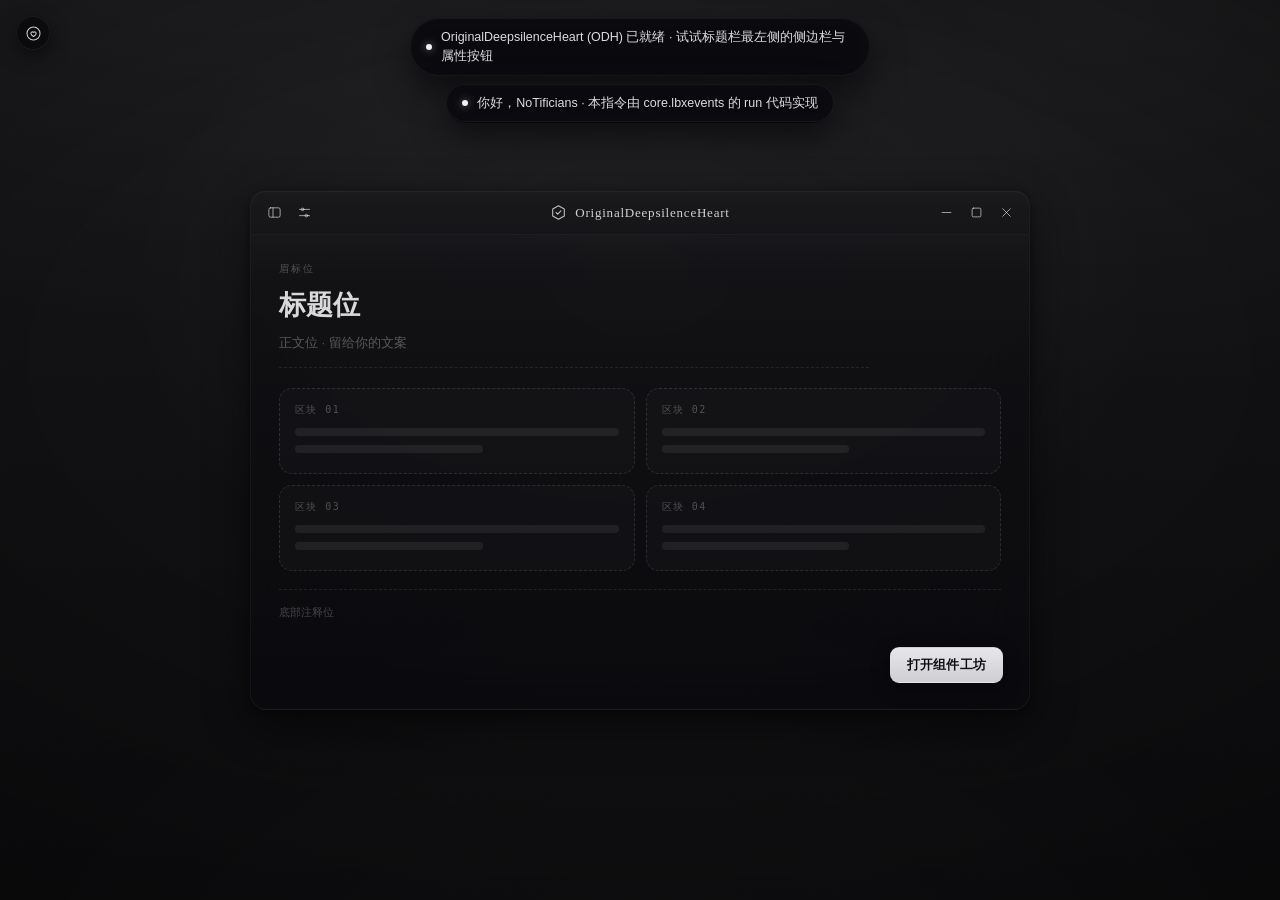
==== deepsilence/kernel/index.html @ 5e45b084 "feat: 新增 ODH 窗口引擎核心实现与基础配置文件 添加窗口引擎核心文件（index.html、engine.css、engine.js），包含启动器、桌面壁纸设置、日志面板、最小化停靠栏等桌面" ====
<!DOCTYPE html>
<html lang="zh-CN">
<head>
  <meta charset="UTF-8">
  <meta name="viewport" content="width=device-width, initial-scale=1, viewport-fit=cover">
  <title>OriginalDeepsilenceHeart (ODH) · 窗口引擎</title>
  <meta name="description" content="OriginalDeepsilenceHeart（ODH）窗口引擎：排版文件 + 指令事件文件 + 全局指令文件">
  <link rel="stylesheet" href="engine.css">
</head>
<body class="lb-desktop">

  <!-- 左上角启动器：圆形 logo 按钮 + 点击弹出的状态条 -->
  <div class="lb-launcher" id="lbLauncher">
    <button class="lb-launcher-btn" id="lbLauncherBtn" type="button" title="OriginalDeepsilenceHeart (ODH)" aria-label="OriginalDeepsilenceHeart (ODH)" aria-expanded="false">
      <svg viewBox="0 0 24 24" aria-hidden="true">
        <circle cx="12" cy="12" r="9.2"/>
        <path d="M12 16.3c-2.4-1.6-3.7-3-3.7-4.4a2.1 2.1 0 0 1 3.7-1.4 2.1 2.1 0 0 1 3.7 1.4c0 1.4-1.3 2.8-3.7 4.4z"/>
      </svg>
    </button>
    <div class="lb-launcher-bar" id="lbLauncherBar">
      <span class="lb-brand">ODH <em>OriginalDeepsilenceHeart</em></span>
      <span class="lb-status" id="lbStatus">启动中…</span>
      <button class="lb-logbtn" id="lbWallBtn" type="button">壁纸</button>
      <button class="lb-logbtn" id="lbLogBtn" type="button">日志</button>
    </div>
  </div>

  <div class="lb-wallpanel" id="lbWallPanel">
    <div class="lb-wallhead">Wallpaper · 桌面壁纸</div>
    <div class="lb-wallrow">
      <input class="lb-wallinput" id="lbWallInput" type="url" placeholder="图片链接，留空使用 Bing 每日壁纸">
      <button class="lb-wallgo" id="lbWallApply" type="button">应用</button>
    </div>
    <div class="lb-wallfoot">
      <span>默认使用 Bing 每日壁纸，留空则恢复</span>
      <button class="lb-wallreset" id="lbWallReset" type="button">恢复默认</button>
    </div>
  </div>

  <div class="lb-logpanel" id="lbLogPanel">
    <div class="lb-loghead">OriginalDeepsilenceHeart Log · 指令执行记录</div>
    <div class="lb-log-list" id="lbLogList"></div>
  </div>

  <div class="lb-dock" id="lbDock"></div>
  <div class="lb-toasts" id="lbToasts"></div>

  <!-- file:// 直开时的离线镜像（由三件套自动生成） -->
  <script src="mirror.js"></script>
  <!-- 引擎本体 -->
  <script src="engine.js"></script>
</body>
</html>
---- deepsilence/kernel/engine.css ----
/* ============================================================
   OriginalDeepsilenceHeart (ODH) · 窗口引擎
   仅负责“引擎”自身的骨架与皮肤，不含任何业务内容。
   窗口的尺寸 / 透明度 / 圆角 / 模糊 等全部由 CSS 变量驱动，
   便于排版文件与属性浮窗实时改写。
   ============================================================ */

:root {
  color-scheme: dark;
  --lb-opacity: 0.94;
  --lb-radius: 16px;
  --lb-blur: 20px;
  --lb-pad: 0px;
  --lb-line: rgba(255, 255, 255, 0.05);
  --lb-ink: rgba(255, 255, 255, 0.86);
  --lb-dim: rgba(255, 255, 255, 0.45);
  --lb-glass: rgba(10, 10, 14, 0.92);
  --lb-glass-soft: rgba(12, 12, 16, 0.85);
  --lb-noise: url("data:image/svg+xml,%3Csvg xmlns='http://www.w3.org/2000/svg' viewBox='0 0 256 256'%3E%3Cfilter id='n'%3E%3CfeTurbulence type='fractalNoise' baseFrequency='0.9' numOctaves='4' stitchTiles='stitch'/%3E%3C/filter%3E%3Crect width='100%25' height='100%25' filter='url(%23n)' opacity='0.08'/%3E%3C/svg%3E");
  --lb-mono: "JetBrains Mono", "SFMono-Regular", Consolas, "Liberation Mono", monospace;
}

* {
  box-sizing: border-box;
}

html,
body {
  height: 100%;
  margin: 0;
  padding: 0;
}

body.lb-desktop {
  overflow: hidden;
  background-color: #111;
  background-image:
    radial-gradient(760px 520px at 50% 32%, rgba(255, 255, 255, 0.06), transparent 68%),
    radial-gradient(1200px 780px at 18% -16%, rgba(255, 255, 255, 0.05), transparent 62%),
    radial-gradient(900px 640px at 86% 2%, rgba(255, 255, 255, 0.032), transparent 58%),
    radial-gradient(1100px 820px at 50% 120%, rgba(255, 255, 255, 0.025), transparent 62%),
    linear-gradient(180deg, #141416 0%, #101012 46%, #0c0c0e 100%);
  background-size: cover;
  background-position: center;
  background-repeat: no-repeat;
  transition: background-image 0.5s ease;
  color: var(--lb-ink);
  font-family: -apple-system, BlinkMacSystemFont, "Segoe UI", Roboto, "PingFang SC",
    "Hiragino Sans GB", "Microsoft YaHei", sans-serif;
  -webkit-font-smoothing: antialiased;
  -webkit-tap-highlight-color: transparent;
  user-select: none;
}

body.lb-desktop::before {
  content: "";
  position: fixed;
  inset: 0;
  pointer-events: none;
  background: radial-gradient(125% 95% at 50% 40%, transparent 38%, rgba(0, 0, 0, 0.55) 100%);
}

/* 有壁纸时加深四周，保证黑玻璃与文字的可读性 */
body.lb-desktop.lb-wall::before {
  background:
    radial-gradient(140% 100% at 50% 38%, rgba(0, 0, 0, 0.14) 0%, rgba(0, 0, 0, 0.44) 62%, rgba(0, 0, 0, 0.78) 100%);
}

body.lb-desktop::after {
  content: "";
  position: fixed;
  inset: 0;
  pointer-events: none;
  opacity: 0.6;
  background-image: var(--lb-noise);
  background-size: 180px 180px;
  mix-blend-mode: overlay;
}

/* ------------------------------------------------------------
   窗口
   ------------------------------------------------------------ */
.lb-window {
  position: fixed;
  z-index: 50;
  display: flex;
  flex-direction: column;
  min-width: 320px;
  min-height: 220px;
  border-radius: var(--lb-radius);
  background:
    linear-gradient(
      180deg,
      rgba(255, 255, 255, 0.035) 0%,
      rgba(255, 255, 255, 0.012) 42%,
      rgba(255, 255, 255, 0) 100%
    ),
    var(--lb-glass);
  border: 1px solid var(--lb-line);
  box-shadow:
    0 16px 48px rgba(0, 0, 0, 0.55),
    0 2px 8px rgba(0, 0, 0, 0.45),
    inset 0 1px 0 rgba(255, 255, 255, 0.06);
  backdrop-filter: blur(var(--lb-blur)) saturate(150%);
  -webkit-backdrop-filter: blur(var(--lb-blur)) saturate(150%);
  isolation: isolate;
  overflow: visible;
  opacity: var(--lb-opacity, 1);
  visibility: hidden;
  transform: scale(0.955) translateY(10px);
  transition:
    transform 0.36s cubic-bezier(0.22, 0.9, 0.28, 1.14),
    visibility 0.36s;
  contain: layout style;
}

.lb-window.lb-open {
  visibility: visible;
  transform: none;
}

.lb-window.lb-hidden {
  display: none;
}

.lb-window.lb-max {
  border-radius: 10px;
}

/* 磨砂颗粒：让玻璃质感能透过透明内容层被看见 */
.lb-window::before {
  content: "";
  position: absolute;
  inset: 0;
  border-radius: inherit;
  pointer-events: none;
  background-image: var(--lb-noise);
  background-size: 128px 128px;
  mix-blend-mode: overlay;
  opacity: 0.55;
  z-index: 0;
}

/* 顶部高光，让圆角矩形有玻璃质感 */
.lb-window::after {
  content: "";
  position: absolute;
  inset: 0;
  border-radius: inherit;
  pointer-events: none;
  background: linear-gradient(180deg, rgba(255, 255, 255, 0.045), transparent 20%);
  z-index: 0;
}

/* ------------------------------------------------------------
   标题栏：左（侧边栏/属性） —— 中（图标+标题） —— 右（三键）
   ------------------------------------------------------------ */
.lb-titlebar {
  position: relative;
  z-index: 20;
  display: grid;
  grid-template-columns: 1fr auto 1fr;
  align-items: center;
  gap: 8px;
  min-height: 44px;
  padding: 8px 10px;
  flex-shrink: 0;
  border-bottom: 1px solid rgba(255, 255, 255, 0.04);
  border-radius: var(--lb-radius) var(--lb-radius) 0 0;
  background: rgba(0, 0, 0, 0.12);
  cursor: grab;
  touch-action: none;
  user-select: none;
}

.lb-titlebar.lb-grabbing {
  cursor: grabbing;
}

.lb-cluster {
  display: flex;
  align-items: center;
  gap: 4px;
  min-width: 0;
}

.lb-cluster-left {
  justify-self: start;
}

.lb-cluster-right {
  justify-self: end;
}

.lb-cluster-center {
  justify-self: center;
  display: flex;
  align-items: center;
  gap: 8px;
  pointer-events: none;
  max-width: 100%;
}

.lb-winicon {
  display: inline-flex;
  width: 17px;
  height: 17px;
  align-items: center;
  justify-content: center;
  color: rgba(255, 255, 255, 0.78);
  flex-shrink: 0;
}

.lb-winicon svg {
  width: 100%;
  height: 100%;
  fill: none;
  stroke: currentColor;
  stroke-width: 1.5;
  stroke-linecap: round;
  stroke-linejoin: round;
}

.lb-wintitle {
  font-size: 13px;
  font-weight: 500;
  letter-spacing: 0.06em;
  color: rgba(255, 255, 255, 0.86);
  white-space: nowrap;
  overflow: hidden;
  text-overflow: ellipsis;
  font-family: Georgia, "Times New Roman", "Songti SC", serif;
}

.lb-ibtn {
  position: relative;
  width: 26px;
  height: 26px;
  flex-shrink: 0;
  border: 0;
  border-radius: 7px;
  padding: 0;
  background: transparent;
  color: rgba(255, 255, 255, 0.62);
  display: inline-flex;
  align-items: center;
  justify-content: center;
  cursor: pointer;
  transition: background 0.16s ease, color 0.16s ease, transform 0.18s cubic-bezier(0.3, 1.4, 0.5, 1);
}

.lb-ibtn svg {
  width: 15px;
  height: 15px;
  fill: none;
  stroke: currentColor;
  stroke-width: 1.6;
  stroke-linecap: round;
  stroke-linejoin: round;
  pointer-events: none;
}

.lb-ibtn:hover {
  background: rgba(255, 255, 255, 0.09);
  color: #fff;
}

.lb-ibtn:active {
  transform: scale(0.9);
}

.lb-ibtn.lb-on {
  background: rgba(255, 255, 255, 0.14);
  color: #fff;
}

.lb-tb-close:hover {
  background: rgba(255, 80, 80, 0.6);
  color: #fff;
}

/* ------------------------------------------------------------
   向上弹出的条状浮窗
   ------------------------------------------------------------ */
.lb-pop {
  position: absolute;
  left: 0;
  bottom: calc(100% + 10px);
  z-index: 60;
  display: flex;
  align-items: center;
  gap: 6px;
  padding: 7px 9px;
  border-radius: 14px;
  background: rgba(12, 12, 16, 0.86);
  border: 1px solid rgba(255, 255, 255, 0.05);
  box-shadow:
    0 20px 48px rgba(0, 0, 0, 0.55),
    inset 0 1px 0 rgba(255, 255, 255, 0.05);
  backdrop-filter: blur(20px) saturate(160%) brightness(0.92);
  -webkit-backdrop-filter: blur(20px) saturate(160%) brightness(0.92);
  transform-origin: bottom left;
  display: none;
  transform: translateY(8px);
  pointer-events: auto;
  transition: transform 0.26s cubic-bezier(0.22, 1.2, 0.36, 1);
  z-index: 60;
}

.lb-pop.lb-show {
  display: flex;
  transform: none;
}

.lb-pop::after {
  content: "";
  position: absolute;
  left: 14px;
  bottom: -5px;
  width: 10px;
  height: 10px;
  border-radius: 2px;
  background: rgba(12, 12, 16, 0.95);
  border-right: 1px solid rgba(255, 255, 255, 0.05);
  border-bottom: 1px solid rgba(255, 255, 255, 0.05);
  transform: rotate(45deg);
}

/* 上方空间不足时改为向下弹出，避免被视口裁掉 */
.lb-pop.lb-down {
  bottom: auto;
  top: calc(100% + 10px);
  transform-origin: top left;
  transform: translateY(-8px);
}

.lb-pop.lb-down::after {
  bottom: auto;
  top: -5px;
  border-right: 0;
  border-bottom: 0;
  border-left: 1px solid rgba(255, 255, 255, 0.075);
  border-top: 1px solid rgba(255, 255, 255, 0.075);
}

.lb-pop-sidebar {
  max-width: 78vw;
  flex-wrap: wrap;
}

.lb-pop-label {
  font-size: 10px;
  letter-spacing: 0.16em;
  text-transform: uppercase;
  color: rgba(255, 255, 255, 0.34);
  padding: 0 6px 0 4px;
  font-family: var(--lb-mono);
  white-space: nowrap;
}

.lb-nav {
  display: flex;
  align-items: center;
  gap: 4px;
  flex-wrap: wrap;
}

.lb-nav-item {
  display: inline-flex;
  align-items: center;
  gap: 6px;
  height: 30px;
  padding: 0 11px;
  border: 0;
  border-radius: 9px;
  background: transparent;
  color: rgba(255, 255, 255, 0.66);
  font-size: 12.5px;
  font-family: inherit;
  white-space: nowrap;
  cursor: pointer;
  transition: background 0.15s ease, color 0.15s ease, transform 0.15s ease;
}

.lb-nav-item svg {
  width: 14px;
  height: 14px;
  fill: none;
  stroke: currentColor;
  stroke-width: 1.5;
  stroke-linecap: round;
  stroke-linejoin: round;
}

.lb-nav-item:hover {
  background: rgba(255, 255, 255, 0.09);
  color: #fff;
}

.lb-nav-item:active {
  transform: scale(0.96);
}

.lb-nav-item.lb-on {
  background: rgba(255, 255, 255, 0.15);
  color: #fff;
}

.lb-nav-empty {
  font-size: 12px;
  color: rgba(255, 255, 255, 0.35);
  padding: 0 8px;
  white-space: nowrap;
}

/* 属性浮窗：横向条状，一行排布所有可调指标 */
.lb-pop-settings {
  flex-direction: column;
  align-items: stretch;
  gap: 7px;
  padding: 9px 12px 11px;
  border-radius: 15px;
  max-width: calc(100vw - 24px);
}

.lb-set-head {
  display: flex;
  align-items: center;
  justify-content: space-between;
  gap: 18px;
  font-family: var(--lb-mono);
}

.lb-mini {
  height: 21px;
  padding: 0 9px;
  border-radius: 6px;
  border: 1px solid rgba(255, 255, 255, 0.1);
  background: rgba(255, 255, 255, 0.05);
  color: rgba(255, 255, 255, 0.75);
  font-size: 10.5px;
  font-family: inherit;
  letter-spacing: 0.02em;
  cursor: pointer;
  transition: background 0.15s ease, color 0.15s ease;
}

.lb-mini:hover {
  background: rgba(255, 255, 255, 0.13);
  color: #fff;
}

.lb-set-actions {
  display: flex;
  gap: 5px;
}

.lb-set-row {
  display: flex;
  align-items: flex-end;
  gap: 6px;
  flex-wrap: wrap;
}

.lb-ifield {
  display: flex;
  flex-direction: column;
  gap: 3px;
  min-width: 0;
}

.lb-ifield > span {
  font-size: 9.5px;
  letter-spacing: 0.08em;
  color: rgba(255, 255, 255, 0.38);
  font-family: var(--lb-mono);
  white-space: nowrap;
}

.lb-ifield input {
  height: 26px;
  width: 58px;
  padding: 0 7px;
  border-radius: 6px;
  border: 1px solid rgba(255, 255, 255, 0.085);
  background: rgba(255, 255, 255, 0.045);
  color: #fff;
  font-size: 11.5px;
  font-family: var(--lb-mono);
  outline: none;
  transition: border-color 0.16s ease, background 0.16s ease;
}

.lb-ifield-title input {
  width: 148px;
}

.lb-ifield input:focus {
  border-color: rgba(255, 255, 255, 0.32);
  background: rgba(255, 255, 255, 0.08);
}

.lb-ifield input::-webkit-outer-spin-button,
.lb-ifield input::-webkit-inner-spin-button {
  -webkit-appearance: none;
  margin: 0;
}

/* ------------------------------------------------------------
   内容区与加载层
   ------------------------------------------------------------ */
.lb-body {
  position: relative;
  flex: 1;
  min-height: 0;
  border-radius: 0 0 var(--lb-radius) var(--lb-radius);
  overflow: hidden;
}

.lb-layer {
  position: absolute;
  inset: var(--lb-pad);
}

.lb-layer-frame {
  overflow: hidden;
}

.lb-frame {
  display: block;
  width: 100%;
  height: 100%;
  border: 0;
  background: transparent;
  color-scheme: dark;
}

.lb-layer-objects {
  overflow: hidden;
  pointer-events: none;
}

/* ------------------------------------------------------------
   DSL 对象层
   ------------------------------------------------------------ */
.lb-obj {
  position: absolute;
  margin: 0;
}

.lb-obj-text {
  font-size: 13.5px;
  line-height: 1.6;
  color: rgba(255, 255, 255, 0.82);
  white-space: pre-wrap;
}

.lb-btn {
  display: inline-flex;
  align-items: center;
  justify-content: center;
  gap: 7px;
  height: 34px;
  padding: 0 16px;
  border-radius: 9px;
  border: 1px solid rgba(255, 255, 255, 0.1);
  background: rgba(255, 255, 255, 0.055);
  color: rgba(255, 255, 255, 0.9);
  font-size: 12.5px;
  font-family: inherit;
  letter-spacing: 0.02em;
  cursor: pointer;
  transition: transform 0.16s cubic-bezier(0.3, 1.4, 0.5, 1), background 0.16s ease,
    box-shadow 0.16s ease, border-color 0.16s ease;
}

.lb-btn:hover {
  background: rgba(255, 255, 255, 0.11);
  border-color: rgba(255, 255, 255, 0.18);
  transform: translateY(-1px);
}

.lb-btn:active {
  transform: scale(0.97);
}

.lb-btn svg {
  width: 14px;
  height: 14px;
  fill: none;
  stroke: currentColor;
  stroke-width: 1.6;
  stroke-linecap: round;
  stroke-linejoin: round;
}

.lb-btn-primary {
  background: linear-gradient(180deg, #f7f7f8, #dddde1);
  border-color: transparent;
  color: #111114;
  font-weight: 600;
  box-shadow: 0 6px 18px rgba(0, 0, 0, 0.45);
}

.lb-btn-primary:hover {
  background: #fff;
  box-shadow: 0 10px 24px rgba(0, 0, 0, 0.5);
}

.lb-btn-ghost {
  background: transparent;
  border-color: rgba(255, 255, 255, 0.16);
  color: rgba(255, 255, 255, 0.72);
}

.lb-btn-danger {
  background: rgba(255, 80, 80, 0.12);
  border-color: rgba(255, 80, 80, 0.3);
  color: #ffb3b3;
}

.lb-obj-label {
  display: block;
  margin-bottom: 5px;
  font-size: 10.5px;
  letter-spacing: 0.1em;
  text-transform: uppercase;
  color: rgba(255, 255, 255, 0.4);
  font-family: var(--lb-mono);
}

.lb-inputwrap {
  display: flex;
  align-items: center;
  gap: 6px;
}

.lb-obj-input {
  flex: 1;
  min-width: 0;
  height: 34px;
  padding: 0 11px;
  border-radius: 9px;
  border: 1px solid rgba(255, 255, 255, 0.1);
  background: rgba(255, 255, 255, 0.05);
  color: #fff;
  font-size: 12.5px;
  font-family: inherit;
  outline: none;
  transition: border-color 0.16s ease, background 0.16s ease;
}

.lb-obj-input::placeholder {
  color: rgba(255, 255, 255, 0.28);
}

.lb-obj-input:focus {
  border-color: rgba(255, 255, 255, 0.32);
  background: rgba(255, 255, 255, 0.085);
}

.lb-obj-go {
  height: 34px;
  padding: 0 14px;
  border-radius: 9px;
  border: 1px solid rgba(255, 255, 255, 0.12);
  background: rgba(255, 255, 255, 0.1);
  color: #fff;
  font-size: 12.5px;
  font-family: inherit;
  cursor: pointer;
  transition: background 0.15s ease;
}

.lb-obj-go:hover {
  background: rgba(255, 255, 255, 0.2);
}

.lb-panel {
  border-radius: 13px;
  border: 1px solid rgba(255, 255, 255, 0.075);
  background: rgba(255, 255, 255, 0.035);
}

.lb-panel-title {
  position: absolute;
  left: 14px;
  top: 11px;
  font-size: 10px;
  letter-spacing: 0.14em;
  text-transform: uppercase;
  color: rgba(255, 255, 255, 0.33);
  font-family: var(--lb-mono);
}

.lb-panel-body {
  position: absolute;
  inset: 32px 14px 12px;
}

.lb-divider {
  height: 1px;
  background: rgba(255, 255, 255, 0.1);
}

.lb-badge {
  display: inline-flex;
  align-items: center;
  height: 24px;
  padding: 0 10px;
  border-radius: 999px;
  border: 1px solid rgba(255, 255, 255, 0.12);
  background: rgba(255, 255, 255, 0.06);
  color: rgba(255, 255, 255, 0.72);
  font-size: 11px;
  letter-spacing: 0.06em;
  white-space: nowrap;
}

.lb-obj-img {
  object-fit: cover;
  border-radius: 10px;
  border: 1px solid rgba(255, 255, 255, 0.08);
}

.lb-media {
  border-radius: 13px;
  border: 1px solid rgba(255, 255, 255, 0.075);
  background: rgba(255, 255, 255, 0.035);
  padding: 10px 12px;
}

.lb-media-el {
  display: block;
  width: 100%;
}

video.lb-media-el {
  border-radius: 9px;
  background: #000;
}

.lb-media-meta {
  display: flex;
  align-items: baseline;
  gap: 8px;
  margin-bottom: 7px;
}

.lb-media-title {
  font-size: 12.5px;
  color: rgba(255, 255, 255, 0.86);
}

.lb-media-sub {
  font-size: 10.5px;
  color: rgba(255, 255, 255, 0.34);
  font-family: var(--lb-mono);
}

.lb-slider {
  display: flex;
  flex-direction: column;
  gap: 6px;
}

.lb-slider-top {
  display: flex;
  align-items: baseline;
  justify-content: space-between;
  gap: 10px;
}

.lb-slider-val {
  font-size: 11px;
  color: rgba(255, 255, 255, 0.62);
  font-family: var(--lb-mono);
}

.lb-obj-range {
  -webkit-appearance: none;
  appearance: none;
  width: 100%;
  height: 4px;
  border-radius: 999px;
  background: rgba(255, 255, 255, 0.16);
  outline: none;
  cursor: pointer;
}

.lb-obj-range::-webkit-slider-thumb {
  -webkit-appearance: none;
  width: 14px;
  height: 14px;
  border-radius: 50%;
  background: #f2f2f4;
  border: 0;
  box-shadow: 0 2px 8px rgba(0, 0, 0, 0.5);
  transition: transform 0.14s ease;
}

.lb-obj-range::-webkit-slider-thumb:hover {
  transform: scale(1.15);
}

.lb-obj-range::-moz-range-thumb {
  width: 14px;
  height: 14px;
  border: 0;
  border-radius: 50%;
  background: #f2f2f4;
}

.lb-obj-html {
  overflow: hidden;
}

/* ------------------------------------------------------------
   缩放热区
   ------------------------------------------------------------ */
.lb-rz {
  position: absolute;
  z-index: 30;
  touch-action: none;
}

.lb-rz[data-dir="n"] {
  top: -3px;
  left: 12px;
  right: 12px;
  height: 7px;
  cursor: n-resize;
}

.lb-rz[data-dir="s"] {
  bottom: -3px;
  left: 12px;
  right: 12px;
  height: 7px;
  cursor: s-resize;
}

.lb-rz[data-dir="w"] {
  left: -3px;
  top: 12px;
  bottom: 12px;
  width: 7px;
  cursor: w-resize;
}

.lb-rz[data-dir="e"] {
  right: -3px;
  top: 12px;
  bottom: 12px;
  width: 7px;
  cursor: e-resize;
}

.lb-rz[data-dir="nw"] {
  top: -3px;
  left: -3px;
  width: 14px;
  height: 14px;
  cursor: nwse-resize;
}

.lb-rz[data-dir="ne"] {
  top: -3px;
  right: -3px;
  width: 14px;
  height: 14px;
  cursor: nesw-resize;
}

.lb-rz[data-dir="sw"] {
  bottom: -3px;
  left: -3px;
  width: 14px;
  height: 14px;
  cursor: nesw-resize;
}

.lb-rz[data-dir="se"] {
  bottom: -3px;
  right: -3px;
  width: 14px;
  height: 14px;
  cursor: nwse-resize;
}

/* ------------------------------------------------------------
   桌面 UI：左上角启动器 / 日志 / 最小化 dock / 通知
   ------------------------------------------------------------ */
.lb-launcher {
  position: fixed;
  left: 16px;
  top: 16px;
  z-index: 200;
  display: flex;
  align-items: center;
  gap: 8px;
  font-family: var(--lb-mono);
  font-size: 10.5px;
  letter-spacing: 0.04em;
  color: rgba(255, 255, 255, 0.42);
}

/* 小圆形 logo 按钮 */
.lb-launcher-btn {
  width: 34px;
  height: 34px;
  padding: 0;
  flex-shrink: 0;
  border-radius: 50%;
  display: inline-flex;
  align-items: center;
  justify-content: center;
  background: var(--lb-glass-soft);
  border: 1px solid rgba(255, 255, 255, 0.06);
  box-shadow: 0 6px 18px rgba(0, 0, 0, 0.5);
  backdrop-filter: blur(12px) saturate(180%) contrast(1.3) brightness(0.85);
  -webkit-backdrop-filter: blur(12px) saturate(180%) contrast(1.3) brightness(0.85);
  color: rgba(255, 255, 255, 0.8);
  cursor: pointer;
  transition: transform 0.2s cubic-bezier(0.34, 1.56, 0.64, 1), background 0.15s ease, color 0.15s ease;
}

.lb-launcher-btn:hover {
  transform: scale(1.07);
  background: rgba(18, 18, 24, 0.92);
  color: #fff;
}

.lb-launcher-btn:active {
  transform: scale(0.93);
}

.lb-launcher-btn svg {
  width: 17px;
  height: 17px;
  fill: none;
  stroke: currentColor;
  stroke-width: 1.5;
  stroke-linecap: round;
  stroke-linejoin: round;
}

/* 点击后横向展开的状态条 */
.lb-launcher-bar {
  display: flex;
  align-items: center;
  gap: 9px;
  height: 34px;
  max-width: 0;
  padding: 0;
  border-radius: 999px;
  background: var(--lb-glass-soft);
  border: 1px solid rgba(255, 255, 255, 0.04);
  box-shadow: 0 6px 18px rgba(0, 0, 0, 0.5);
  backdrop-filter: blur(12px) saturate(180%) contrast(1.3) brightness(0.85);
  -webkit-backdrop-filter: blur(12px) saturate(180%) contrast(1.3) brightness(0.85);
  overflow: hidden;
  opacity: 0;
  pointer-events: none;
  transition: max-width 0.4s cubic-bezier(0.34, 1.56, 0.64, 1), opacity 0.25s ease, padding 0.4s ease;
}

.lb-launcher.lb-open .lb-launcher-btn {
  background: rgba(24, 24, 30, 0.92);
  color: #fff;
}

.lb-launcher.lb-open .lb-launcher-bar {
  max-width: min(560px, calc(100vw - 78px));
  padding: 0 12px;
  opacity: 1;
  pointer-events: auto;
}

.lb-brand {
  color: rgba(255, 255, 255, 0.72);
  letter-spacing: 0.1em;
  white-space: nowrap;
}

.lb-brand em {
  font-style: normal;
  color: rgba(255, 255, 255, 0.38);
}

.lb-status {
  padding-left: 9px;
  border-left: 1px solid rgba(255, 255, 255, 0.09);
  white-space: nowrap;
  overflow: hidden;
  text-overflow: ellipsis;
  max-width: 46vw;
}

.lb-logbtn {
  height: 20px;
  padding: 0 8px;
  border-radius: 999px;
  border: 1px solid rgba(255, 255, 255, 0.1);
  background: rgba(255, 255, 255, 0.05);
  color: rgba(255, 255, 255, 0.6);
  font-family: inherit;
  font-size: 10px;
  cursor: pointer;
  transition: background 0.15s ease, color 0.15s ease;
}

.lb-logbtn:hover {
  background: rgba(255, 255, 255, 0.13);
  color: #fff;
}

.lb-logpanel {
  position: fixed;
  left: 16px;
  top: 62px;
  bottom: auto;
  z-index: 201;
  width: 380px;
  max-width: calc(100vw - 32px);
  max-height: 34vh;
  display: none;
  flex-direction: column;
  border-radius: 13px;
  background: var(--lb-glass-soft);
  border: 1px solid rgba(255, 255, 255, 0.05);
  box-shadow: 0 18px 44px rgba(0, 0, 0, 0.55);
  backdrop-filter: blur(12px) saturate(180%) contrast(1.3) brightness(0.85);
  -webkit-backdrop-filter: blur(12px) saturate(180%) contrast(1.3) brightness(0.85);
  overflow: hidden;
}

.lb-logpanel.lb-show {
  display: flex;
}

/* 壁纸设置浮窗：与日志面板同一层级与质感 */
.lb-wallpanel {
  position: fixed;
  left: 16px;
  top: 62px;
  bottom: auto;
  z-index: 201;
  width: 360px;
  max-width: calc(100vw - 32px);
  display: none;
  flex-direction: column;
  gap: 9px;
  padding: 11px 12px 12px;
  border-radius: 13px;
  background: var(--lb-glass-soft);
  border: 1px solid rgba(255, 255, 255, 0.05);
  box-shadow: 0 18px 44px rgba(0, 0, 0, 0.55);
  backdrop-filter: blur(12px) saturate(180%) contrast(1.3) brightness(0.85);
  -webkit-backdrop-filter: blur(12px) saturate(180%) contrast(1.3) brightness(0.85);
}

.lb-wallpanel.lb-show {
  display: flex;
}

.lb-wallhead {
  font-family: var(--lb-mono);
  font-size: 10px;
  letter-spacing: 0.14em;
  text-transform: uppercase;
  color: rgba(255, 255, 255, 0.36);
}

.lb-wallrow {
  display: flex;
  align-items: center;
  gap: 6px;
}

.lb-wallinput {
  flex: 1;
  min-width: 0;
  height: 28px;
  padding: 0 9px;
  border-radius: 7px;
  border: 1px solid rgba(255, 255, 255, 0.1);
  background: rgba(255, 255, 255, 0.05);
  color: rgba(255, 255, 255, 0.86);
  font-family: var(--lb-mono);
  font-size: 11px;
  outline: none;
  transition: border-color 0.15s ease, background 0.15s ease;
}

.lb-wallinput:focus {
  border-color: rgba(255, 255, 255, 0.32);
  background: rgba(255, 255, 255, 0.08);
}

.lb-wallinput::placeholder {
  color: rgba(255, 255, 255, 0.26);
}

.lb-wallgo {
  height: 28px;
  padding: 0 13px;
  border: 0;
  border-radius: 7px;
  background: linear-gradient(180deg, #f7f7f8, #dddde1);
  color: #111;
  font-family: inherit;
  font-size: 11px;
  font-weight: 600;
  cursor: pointer;
  transition: filter 0.15s ease, transform 0.15s ease;
}

.lb-wallgo:hover {
  filter: brightness(1.06);
}

.lb-wallgo:active {
  transform: scale(0.96);
}

.lb-wallfoot {
  display: flex;
  align-items: center;
  justify-content: space-between;
  gap: 10px;
  font-size: 10.5px;
  color: rgba(255, 255, 255, 0.28);
}

.lb-wallreset {
  height: 24px;
  padding: 0 9px;
  flex-shrink: 0;
  border-radius: 6px;
  border: 1px solid rgba(255, 255, 255, 0.1);
  background: rgba(255, 255, 255, 0.05);
  color: rgba(255, 255, 255, 0.65);
  font-family: inherit;
  font-size: 10px;
  cursor: pointer;
  transition: background 0.15s ease, color 0.15s ease;
}

.lb-wallreset:hover {
  background: rgba(255, 255, 255, 0.13);
  color: #fff;
}

.lb-loghead {
  padding: 8px 12px;
  border-bottom: 1px solid rgba(255, 255, 255, 0.06);
  font-family: var(--lb-mono);
  font-size: 10px;
  letter-spacing: 0.14em;
  text-transform: uppercase;
  color: rgba(255, 255, 255, 0.36);
}

.lb-log-list {
  padding: 8px 12px 10px;
  overflow-y: auto;
  font-family: var(--lb-mono);
  font-size: 11px;
  line-height: 1.7;
  color: rgba(255, 255, 255, 0.55);
  user-select: text;
}

.lb-log-list::-webkit-scrollbar {
  width: 5px;
}

.lb-log-list::-webkit-scrollbar-thumb {
  background: rgba(255, 255, 255, 0.15);
  border-radius: 3px;
}

.lb-log-line {
  display: flex;
  gap: 8px;
  white-space: pre-wrap;
  word-break: break-word;
}

.lb-log-time {
  color: rgba(255, 255, 255, 0.22);
  flex-shrink: 0;
}

.lb-log-line.k-cmd {
  color: rgba(255, 255, 255, 0.6);
}

.lb-log-line.k-ok {
  color: rgba(255, 255, 255, 0.84);
}

.lb-log-line.k-warn {
  color: rgba(255, 255, 255, 0.72);
}

.lb-log-line.k-err {
  color: rgba(255, 150, 150, 0.88);
}

.lb-dock {
  position: fixed;
  left: 50%;
  bottom: 14px;
  transform: translateX(-50%);
  z-index: 150;
  display: flex;
  align-items: center;
  gap: 6px;
  padding: 5px;
  border-radius: 999px;
  background: var(--lb-glass-soft);
  border: 1px solid rgba(255, 255, 255, 0.04);
  box-shadow: 0 12px 30px rgba(0, 0, 0, 0.5);
  backdrop-filter: blur(12px) saturate(180%) contrast(1.3) brightness(0.85);
  -webkit-backdrop-filter: blur(12px) saturate(180%) contrast(1.3) brightness(0.85);
}

.lb-dock:empty {
  display: none;
}

.lb-dock-chip {
  display: inline-flex;
  align-items: center;
  gap: 7px;
  height: 28px;
  padding: 0 12px 0 10px;
  border-radius: 999px;
  border: 1px solid transparent;
  background: rgba(255, 255, 255, 0.06);
  color: rgba(255, 255, 255, 0.76);
  font-size: 11.5px;
  font-family: inherit;
  cursor: pointer;
  transition: background 0.15s ease, transform 0.15s ease;
}

.lb-dock-chip:hover {
  background: rgba(255, 255, 255, 0.14);
  transform: translateY(-1px);
}

.lb-dock-chip svg {
  width: 13px;
  height: 13px;
  fill: none;
  stroke: currentColor;
  stroke-width: 1.6;
  stroke-linecap: round;
  stroke-linejoin: round;
}

.lb-toasts {
  position: fixed;
  left: 50%;
  top: 18px;
  transform: translateX(-50%);
  z-index: 300;
  display: flex;
  flex-direction: column;
  align-items: center;
  gap: 8px;
  pointer-events: none;
}

.lb-toast {
  display: flex;
  align-items: center;
  gap: 9px;
  max-width: min(78vw, 460px);
  padding: 9px 15px;
  border-radius: 999px;
  background: rgba(12, 12, 16, 0.88);
  border: 1px solid rgba(255, 255, 255, 0.05);
  box-shadow: 0 14px 34px rgba(0, 0, 0, 0.55);
  backdrop-filter: blur(12px) saturate(180%) contrast(1.3) brightness(0.85);
  -webkit-backdrop-filter: blur(12px) saturate(180%) contrast(1.3) brightness(0.85);
  color: rgba(255, 255, 255, 0.86);
  font-size: 12.5px;
  line-height: 1.5;
  animation: lbToastIn 0.34s cubic-bezier(0.22, 1.2, 0.36, 1) both;
}

.lb-toast.lb-out {
  animation: lbToastOut 0.26s ease forwards;
}

.lb-toast-dot {
  width: 6px;
  height: 6px;
  border-radius: 50%;
  background: #f2f2f4;
  box-shadow: 0 0 8px rgba(255, 255, 255, 0.5);
  flex-shrink: 0;
}

.lb-toast.lb-err .lb-toast-dot {
  background: #ff9a9a;
  box-shadow: 0 0 8px rgba(255, 120, 120, 0.6);
}

@keyframes lbToastIn {
  from {
    opacity: 0;
    transform: translateY(-10px) scale(0.96);
  }
  to {
    opacity: 1;
    transform: none;
  }
}

@keyframes lbToastOut {
  to {
    opacity: 0;
    transform: translateY(-8px) scale(0.97);
  }
}

/* ------------------------------------------------------------
   小屏适配
   ------------------------------------------------------------ */
@media (max-width: 620px) {
  .lb-window {
    min-width: 0;
  }

  .lb-pop-settings {
    width: min(336px, calc(100vw - 20px));
  }

  .lb-wintitle {
    font-size: 12px;
    max-width: 34vw;
  }

  .lb-status {
    display: none;
  }

  .lb-brand em {
    display: none;
  }
}
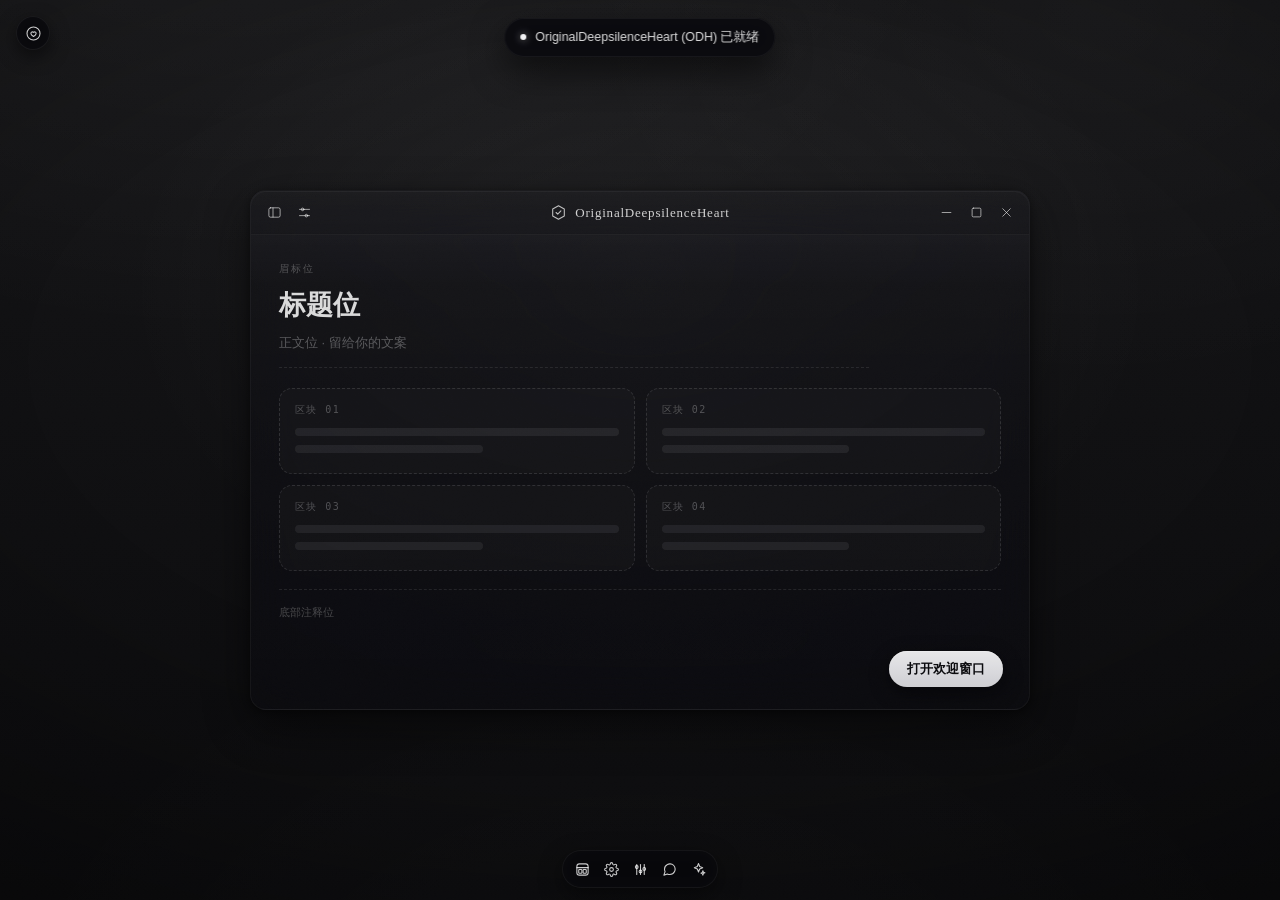
==== commit ca318f39: "refactor: 重构 ODH 指令与事件系统，替换旧配置为新的 JSON 结构 将旧的 boot.lbxevents、core.lbxevents、welcome 排版文件等替换为新的 comma" ====
--- a/deepsilence/kernel/index.html
+++ b/deepsilence/kernel/index.html
@@ -42,8 +42,13 @@
     <div class="lb-log-list" id="lbLogList"></div>
   </div>
 
-  <div class="lb-dock" id="lbDock"></div>
+  <div class="lb-dock" id="lbDock">
+    <div class="lb-dock-apps" id="lbDockApps"></div>
+    <div class="lb-dock-wins lb-empty" id="lbDockWins"></div>
+  </div>
   <div class="lb-toasts" id="lbToasts"></div>
+  <div class="lb-notifs" id="lbNotifs"></div>
+  <div class="lb-dialog-wrap" id="lbDialogWrap"></div>
 
   <!-- file:// 直开时的离线镜像（由三件套自动生成） -->
   <script src="mirror.js"></script>
--- a/deepsilence/kernel/engine.css
+++ b/deepsilence/kernel/engine.css
@@ -7,15 +7,15 @@
 
 :root {
   color-scheme: dark;
-  --lb-opacity: 0.94;
+  --lb-opacity: 0.8;
   --lb-radius: 16px;
-  --lb-blur: 20px;
+  --lb-blur: 28px;
   --lb-pad: 0px;
   --lb-line: rgba(255, 255, 255, 0.05);
   --lb-ink: rgba(255, 255, 255, 0.86);
   --lb-dim: rgba(255, 255, 255, 0.45);
-  --lb-glass: rgba(10, 10, 14, 0.92);
-  --lb-glass-soft: rgba(12, 12, 16, 0.85);
+  --lb-glass: rgba(10, 10, 14, 0.72);
+  --lb-glass-soft: rgba(12, 12, 16, 0.66);
   --lb-noise: url("data:image/svg+xml,%3Csvg xmlns='http://www.w3.org/2000/svg' viewBox='0 0 256 256'%3E%3Cfilter id='n'%3E%3CfeTurbulence type='fractalNoise' baseFrequency='0.9' numOctaves='4' stitchTiles='stitch'/%3E%3C/filter%3E%3Crect width='100%25' height='100%25' filter='url(%23n)' opacity='0.08'/%3E%3C/svg%3E");
   --lb-mono: "JetBrains Mono", "SFMono-Regular", Consolas, "Liberation Mono", monospace;
 }
@@ -101,8 +101,8 @@
     0 16px 48px rgba(0, 0, 0, 0.55),
     0 2px 8px rgba(0, 0, 0, 0.45),
     inset 0 1px 0 rgba(255, 255, 255, 0.06);
-  backdrop-filter: blur(var(--lb-blur)) saturate(150%);
-  -webkit-backdrop-filter: blur(var(--lb-blur)) saturate(150%);
+  backdrop-filter: blur(var(--lb-blur)) saturate(180%) brightness(1.02);
+  -webkit-backdrop-filter: blur(var(--lb-blur)) saturate(180%) brightness(1.02);
   isolation: isolate;
   overflow: visible;
   opacity: var(--lb-opacity, 1);
@@ -1212,54 +1212,140 @@
 .lb-dock {
   position: fixed;
   left: 50%;
-  bottom: 14px;
+  bottom: 12px;
   transform: translateX(-50%);
   z-index: 150;
   display: flex;
   align-items: center;
-  gap: 6px;
-  padding: 5px;
+  gap: 10px;
+  padding: 0;
+  border-radius: 999px;
+  background: transparent;
+  border: none;
+  box-shadow: none;
+  animation: lbDockIn 0.5s cubic-bezier(0.34, 1.56, 0.64, 1) both;
+}
+
+@keyframes lbDockIn {
+  from {
+    opacity: 0;
+    transform: translateX(-50%) translateY(24px) scale(0.9);
+  }
+  to {
+    opacity: 1;
+    transform: translateX(-50%) translateY(0) scale(1);
+  }
+}
+
+@keyframes lbDockIconIn {
+  from {
+    opacity: 0;
+    transform: translateY(12px) scale(0.7);
+  }
+  to {
+    opacity: 1;
+    transform: translateY(0) scale(1);
+  }
+}
+
+.lb-dock-apps,
+.lb-dock-wins {
+  display: flex;
+  align-items: center;
+  gap: 3px;
+  padding: 5px 6px;
   border-radius: 999px;
   background: var(--lb-glass-soft);
-  border: 1px solid rgba(255, 255, 255, 0.04);
-  box-shadow: 0 12px 30px rgba(0, 0, 0, 0.5);
-  backdrop-filter: blur(12px) saturate(180%) contrast(1.3) brightness(0.85);
-  -webkit-backdrop-filter: blur(12px) saturate(180%) contrast(1.3) brightness(0.85);
-}
-
-.lb-dock:empty {
+  border: 1px solid rgba(255, 255, 255, 0.05);
+  box-shadow: 0 8px 24px rgba(0, 0, 0, 0.45);
+  backdrop-filter: blur(14px) saturate(180%) contrast(1.2) brightness(0.88);
+  -webkit-backdrop-filter: blur(14px) saturate(180%) contrast(1.2) brightness(0.88);
+}
+
+.lb-dock-wins {
+  max-width: 40vw;
+  transition: max-width 0.3s cubic-bezier(0.22, 1, 0.36, 1);
+}
+
+.lb-dock-wins.lb-empty {
   display: none;
 }
 
+.lb-dock-app,
 .lb-dock-chip {
-  display: inline-flex;
-  align-items: center;
-  gap: 7px;
-  height: 28px;
-  padding: 0 12px 0 10px;
-  border-radius: 999px;
-  border: 1px solid transparent;
-  background: rgba(255, 255, 255, 0.06);
-  color: rgba(255, 255, 255, 0.76);
-  font-size: 11.5px;
-  font-family: inherit;
+  width: 26px;
+  height: 26px;
+  border-radius: 7px;
+  border: none;
+  background: transparent;
+  color: rgba(255, 255, 255, 0.8);
+  display: flex;
+  align-items: center;
+  justify-content: center;
   cursor: pointer;
-  transition: background 0.15s ease, transform 0.15s ease;
-}
-
+  transition: transform 0.18s cubic-bezier(0.34, 1.56, 0.64, 1), background 0.15s ease, color 0.15s ease, box-shadow 0.2s ease;
+  flex-shrink: 0;
+  position: relative;
+  padding: 0;
+}
+
+.lb-dock-app:hover,
 .lb-dock-chip:hover {
-  background: rgba(255, 255, 255, 0.14);
-  transform: translateY(-1px);
-}
-
+  transform: translateY(-3px) scale(1.14);
+  background: rgba(255, 255, 255, 0.12);
+  color: #fff;
+  box-shadow: 0 6px 16px rgba(0, 0, 0, 0.4);
+}
+
+.lb-dock-app:active,
+.lb-dock-chip:active {
+  transform: translateY(0) scale(0.92);
+}
+
+.lb-dock-app svg,
 .lb-dock-chip svg {
-  width: 13px;
-  height: 13px;
+  width: 15px;
+  height: 15px;
   fill: none;
   stroke: currentColor;
-  stroke-width: 1.6;
+  stroke-width: 1.7;
   stroke-linecap: round;
   stroke-linejoin: round;
+  transition: filter 0.2s ease;
+}
+
+.lb-dock-app:hover svg,
+.lb-dock-chip:hover svg {
+  filter: brightness(1.3) drop-shadow(0 1px 3px rgba(255, 255, 255, 0.35));
+}
+
+/* 悬停提示（应用 & 窗口共用） */
+.lb-dock-app::after,
+.lb-dock-chip::after {
+  content: attr(data-tip);
+  position: absolute;
+  bottom: calc(100% + 7px);
+  left: 50%;
+  transform: translateX(-50%) translateY(4px);
+  white-space: nowrap;
+  padding: 3px 9px;
+  border-radius: 6px;
+  background: rgba(10, 10, 14, 0.94);
+  color: rgba(255, 255, 255, 0.9);
+  font-size: 11px;
+  font-family: inherit;
+  opacity: 0;
+  pointer-events: none;
+  transition: opacity 0.14s ease, transform 0.14s ease;
+  border: 1px solid rgba(255, 255, 255, 0.08);
+  box-shadow: 0 4px 12px rgba(0, 0, 0, 0.4);
+  z-index: 160;
+}
+
+.lb-dock-app:hover::after,
+.lb-dock-chip:hover::after {
+  opacity: 1;
+  transform: translateX(-50%) translateY(0);
 }
 
 .lb-toasts {
@@ -1330,6 +1416,312 @@
 }
 
 /* ------------------------------------------------------------
+   Windows 风格模态对话框
+   ------------------------------------------------------------ */
+.lb-dialog-wrap {
+  position: fixed;
+  inset: 0;
+  z-index: 500;
+  display: none;
+  align-items: center;
+  justify-content: center;
+}
+
+.lb-dialog-wrap.lb-show {
+  display: flex;
+}
+
+.lb-dialog-mask {
+  position: absolute;
+  inset: 0;
+  background: rgba(0, 0, 0, 0.45);
+  backdrop-filter: blur(3px);
+  -webkit-backdrop-filter: blur(3px);
+  animation: lbMaskIn 0.2s ease both;
+}
+
+.lb-dialog {
+  position: relative;
+  width: min(86vw, 380px);
+  border-radius: 16px;
+  background: var(--lb-glass);
+  border: 1px solid rgba(255, 255, 255, 0.06);
+  box-shadow: 0 24px 64px rgba(0, 0, 0, 0.6);
+  backdrop-filter: blur(24px) saturate(180%) brightness(0.9);
+  -webkit-backdrop-filter: blur(24px) saturate(180%) brightness(0.9);
+  overflow: hidden;
+  animation: lbDialogIn 0.28s cubic-bezier(0.34, 1.56, 0.64, 1) both;
+}
+
+.lb-dialog-head {
+  display: flex;
+  align-items: center;
+  gap: 12px;
+  padding: 18px 20px 14px;
+}
+
+.lb-dialog-icon {
+  width: 36px;
+  height: 36px;
+  border-radius: 50%;
+  display: flex;
+  align-items: center;
+  justify-content: center;
+  flex-shrink: 0;
+}
+
+.lb-dialog-icon svg {
+  width: 20px;
+  height: 20px;
+  fill: none;
+  stroke: currentColor;
+  stroke-width: 2;
+  stroke-linecap: round;
+  stroke-linejoin: round;
+}
+
+.lb-dialog-icon.t-info {
+  background: rgba(59, 130, 246, 0.18);
+  color: #60a5fa;
+}
+
+.lb-dialog-icon.t-warn {
+  background: rgba(245, 158, 11, 0.18);
+  color: #fbbf24;
+}
+
+.lb-dialog-icon.t-err {
+  background: rgba(239, 68, 68, 0.18);
+  color: #f87171;
+}
+
+.lb-dialog-titles {
+  flex: 1;
+  min-width: 0;
+}
+
+.lb-dialog-title {
+  font-size: 14.5px;
+  font-weight: 600;
+  color: rgba(255, 255, 255, 0.94);
+  margin-bottom: 2px;
+}
+
+.lb-dialog-sub {
+  font-size: 12px;
+  color: rgba(255, 255, 255, 0.45);
+}
+
+.lb-dialog-body {
+  padding: 0 20px 18px;
+  font-size: 13px;
+  line-height: 1.6;
+  color: rgba(255, 255, 255, 0.78);
+  word-break: break-word;
+}
+
+.lb-dialog-foot {
+  display: flex;
+  justify-content: flex-end;
+  gap: 8px;
+  padding: 0 20px 18px;
+}
+
+.lb-dialog-btn {
+  min-width: 72px;
+  height: 30px;
+  padding: 0 16px;
+  border-radius: 8px;
+  border: 1px solid rgba(255, 255, 255, 0.08);
+  background: rgba(255, 255, 255, 0.06);
+  color: rgba(255, 255, 255, 0.85);
+  font-size: 12.5px;
+  font-family: inherit;
+  cursor: pointer;
+  transition: background 0.15s ease, transform 0.12s ease;
+}
+
+.lb-dialog-btn:hover {
+  background: rgba(255, 255, 255, 0.14);
+}
+
+.lb-dialog-btn:active {
+  transform: scale(0.96);
+}
+
+.lb-dialog-btn.primary {
+  background: rgba(255, 255, 255, 0.92);
+  color: #0d0d0f;
+  border-color: transparent;
+  font-weight: 600;
+}
+
+.lb-dialog-btn.primary:hover {
+  background: #fff;
+}
+
+@keyframes lbMaskIn {
+  from { opacity: 0; }
+  to { opacity: 1; }
+}
+
+@keyframes lbDialogIn {
+  from {
+    opacity: 0;
+    transform: scale(0.9) translateY(8px);
+  }
+  to {
+    opacity: 1;
+    transform: scale(1) translateY(0);
+  }
+}
+
+/* ------------------------------------------------------------
+   Android 风格顶部通知
+   ------------------------------------------------------------ */
+.lb-notifs {
+  position: fixed;
+  left: 50%;
+  top: 16px;
+  transform: translateX(-50%);
+  z-index: 320;
+  display: flex;
+  flex-direction: column;
+  align-items: stretch;
+  gap: 8px;
+  width: min(92vw, 360px);
+  pointer-events: none;
+}
+
+.lb-notif {
+  display: flex;
+  align-items: flex-start;
+  gap: 11px;
+  padding: 11px 14px;
+  border-radius: 14px;
+  background: rgba(14, 14, 18, 0.88);
+  border: 1px solid rgba(255, 255, 255, 0.06);
+  box-shadow: 0 12px 32px rgba(0, 0, 0, 0.5);
+  backdrop-filter: blur(16px) saturate(180%) brightness(0.9);
+  -webkit-backdrop-filter: blur(16px) saturate(180%) brightness(0.9);
+  pointer-events: auto;
+  animation: lbNotifIn 0.36s cubic-bezier(0.22, 1.2, 0.36, 1) both;
+}
+
+.lb-notif.lb-out {
+  animation: lbNotifOut 0.28s ease forwards;
+}
+
+.lb-notif-icon {
+  width: 30px;
+  height: 30px;
+  border-radius: 9px;
+  display: flex;
+  align-items: center;
+  justify-content: center;
+  flex-shrink: 0;
+}
+
+.lb-notif-icon svg {
+  width: 16px;
+  height: 16px;
+  fill: none;
+  stroke: currentColor;
+  stroke-width: 2;
+  stroke-linecap: round;
+  stroke-linejoin: round;
+}
+
+.lb-notif-icon.t-info {
+  background: rgba(59, 130, 246, 0.2);
+  color: #60a5fa;
+}
+
+.lb-notif-icon.t-warn {
+  background: rgba(245, 158, 11, 0.2);
+  color: #fbbf24;
+}
+
+.lb-notif-icon.t-err {
+  background: rgba(239, 68, 68, 0.2);
+  color: #f87171;
+}
+
+.lb-notif-icon.t-ok {
+  background: rgba(34, 197, 94, 0.2);
+  color: #4ade80;
+}
+
+.lb-notif-body {
+  flex: 1;
+  min-width: 0;
+}
+
+.lb-notif-title {
+  font-size: 12.5px;
+  font-weight: 600;
+  color: rgba(255, 255, 255, 0.94);
+  margin-bottom: 2px;
+  white-space: nowrap;
+  overflow: hidden;
+  text-overflow: ellipsis;
+}
+
+.lb-notif-msg {
+  font-size: 12px;
+  line-height: 1.45;
+  color: rgba(255, 255, 255, 0.62);
+  word-break: break-word;
+}
+
+.lb-notif-close {
+  width: 18px;
+  height: 18px;
+  border-radius: 50%;
+  border: none;
+  background: transparent;
+  color: rgba(255, 255, 255, 0.4);
+  cursor: pointer;
+  display: flex;
+  align-items: center;
+  justify-content: center;
+  flex-shrink: 0;
+  transition: color 0.15s ease, background 0.15s ease;
+}
+
+.lb-notif-close:hover {
+  color: rgba(255, 255, 255, 0.85);
+  background: rgba(255, 255, 255, 0.1);
+}
+
+.lb-notif-close svg {
+  width: 12px;
+  height: 12px;
+  fill: none;
+  stroke: currentColor;
+  stroke-width: 2.2;
+  stroke-linecap: round;
+}
+
+@keyframes lbNotifIn {
+  from {
+    opacity: 0;
+    transform: translateY(-14px) scale(0.96);
+  }
+  to {
+    opacity: 1;
+    transform: translateY(0) scale(1);
+  }
+}
+
+@keyframes lbNotifOut {
+  to {
+    opacity: 0;
+    transform: translateY(-10px) scale(0.97);
+  }
+}
+
+/* ------------------------------------------------------------
    小屏适配
    ------------------------------------------------------------ */
 @media (max-width: 620px) {
